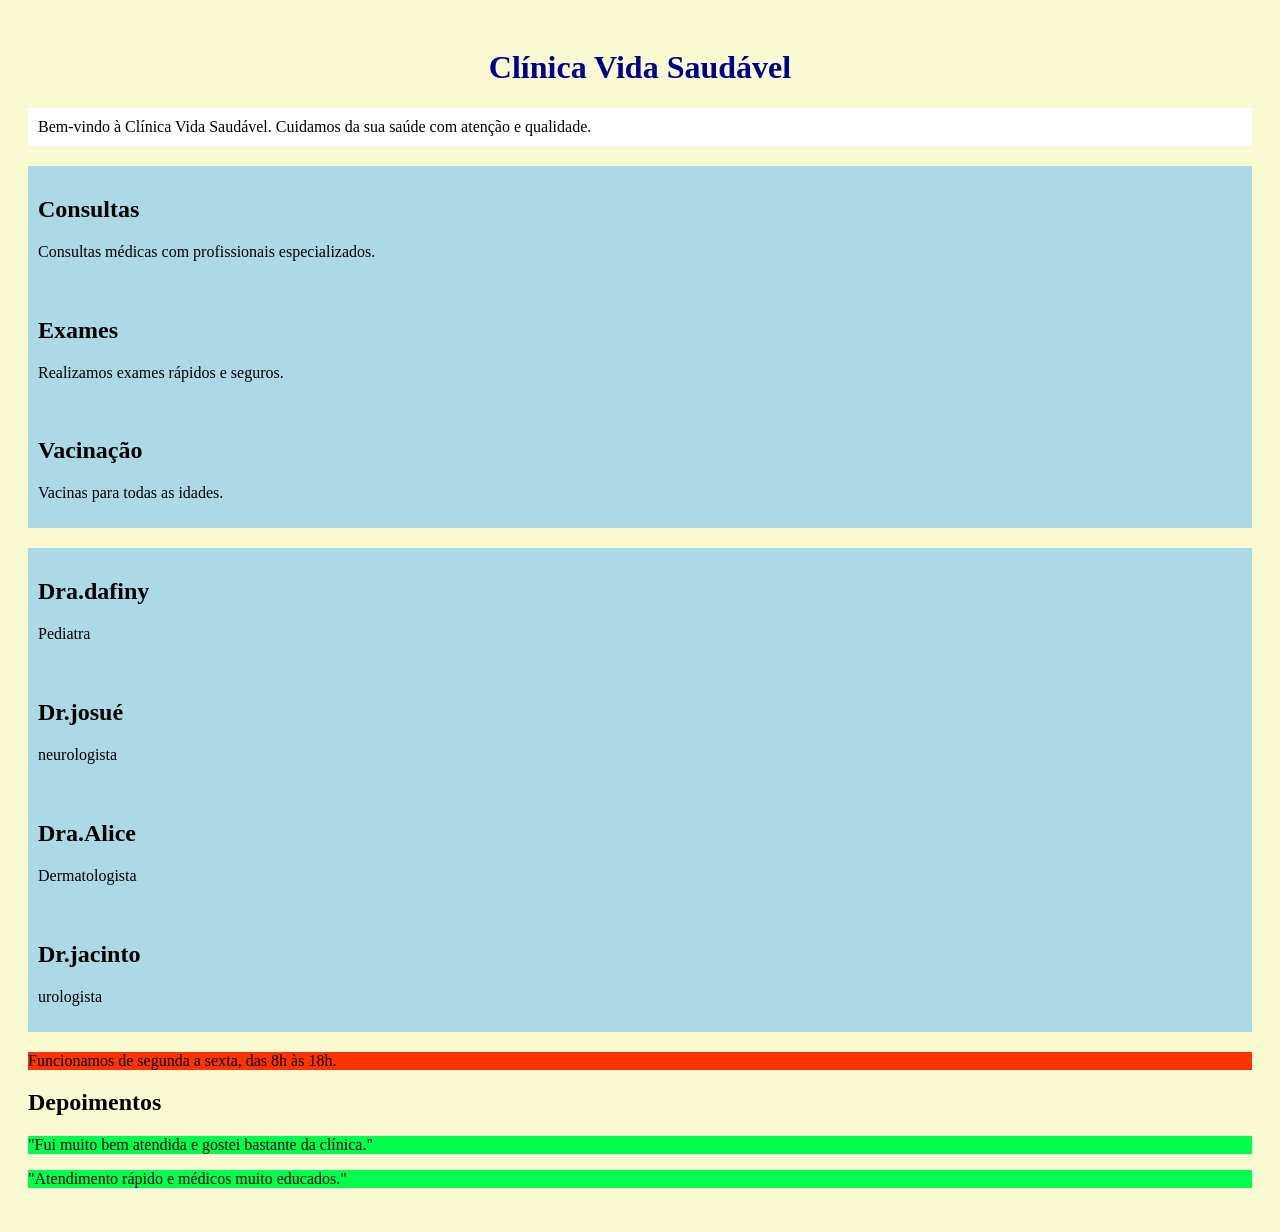
==== Atividade-clinica-Saldavel/Index.html @ 1ebb6774 "Add files via upload" ====
<!DOCTYPE html>
<html lang="pt-br">
<head>
    <meta charset="UTF-8">
    <meta name="viewport" content="width=device-width, initial-scale=1.0">
    <link rel="stylesheet" href="Index.css">
    <title>Atividade clínica</title>
</head>
<body>
    <h1 id="titulo-clinica">Clínica Vida Saudável</h1>

    <p class="bemvindo">
        Bem-vindo à Clínica Vida Saudável. Cuidamos da sua saúde com atenção e qualidade.
    </p>

    <div id="servicos">

        <div class="servico">
            <h2>Consultas</h2>
            <p>Consultas médicas com profissionais especializados.</p>
        </div>

        <div class="servico">
            <h2>Exames</h2>
            <p>Realizamos exames rápidos e seguros.</p>
        </div>

        <div class="servico">
            <h2>Vacinação</h2>
            <p>Vacinas para todas as idades.</p>
        </div>

    </div>

    <div id="medicos">

        <div class="medico">
            <h2>Dra.dafiny</h2>
            <p>Pediatra</p>
        </div>

        <div class="medico">
            <h2>Dr.josué</h2>
            <p>neurologista</p>
        </div>

        <div class="medico">
            <h2>Dra.Alice</h2>
            <p>Dermatologista</p>
        </div>
        <div class="medico">
            <h2>Dr.jacinto</h2>
            <p>urologista</p>

        </div>

    </div>

    <div id="aviso">
        <p>
            Funcionamos de segunda a sexta, das 8h às 18h.
        </p>
    </div>

    <h2>Depoimentos</h2>

    <p class="depoimento">
        "Fui muito bem atendida e gostei bastante da clínica."
    </p>

    <p class="depoimento">
        "Atendimento rápido e médicos muito educados."
    </p>
</body>
</html>
---- Atividade-clinica-Saldavel/Index.css ----
body {
    background-color: lightgoldenrodyellow;
    padding: 20px;
}

#titulo-clinica {
    text-align: center;
    color: darkblue;
}

.bemvindo {
    background-color: white;
    padding: 10px;
}

#servicos {
    margin-top: 20px;
}

.servico {
    background-color: lightblue;
    padding: 10px;
}

#medicos {
    margin-top: 20px;
}

.medico {
    background-color: lightblue;
    padding: 10px;
}

#aviso {
    background-color: rgb(255, 51, 0);
    margin-top: 20px;
}

.depoimento {
    background-color: rgb(0, 255, 76);
    margin-top: 10px;
}
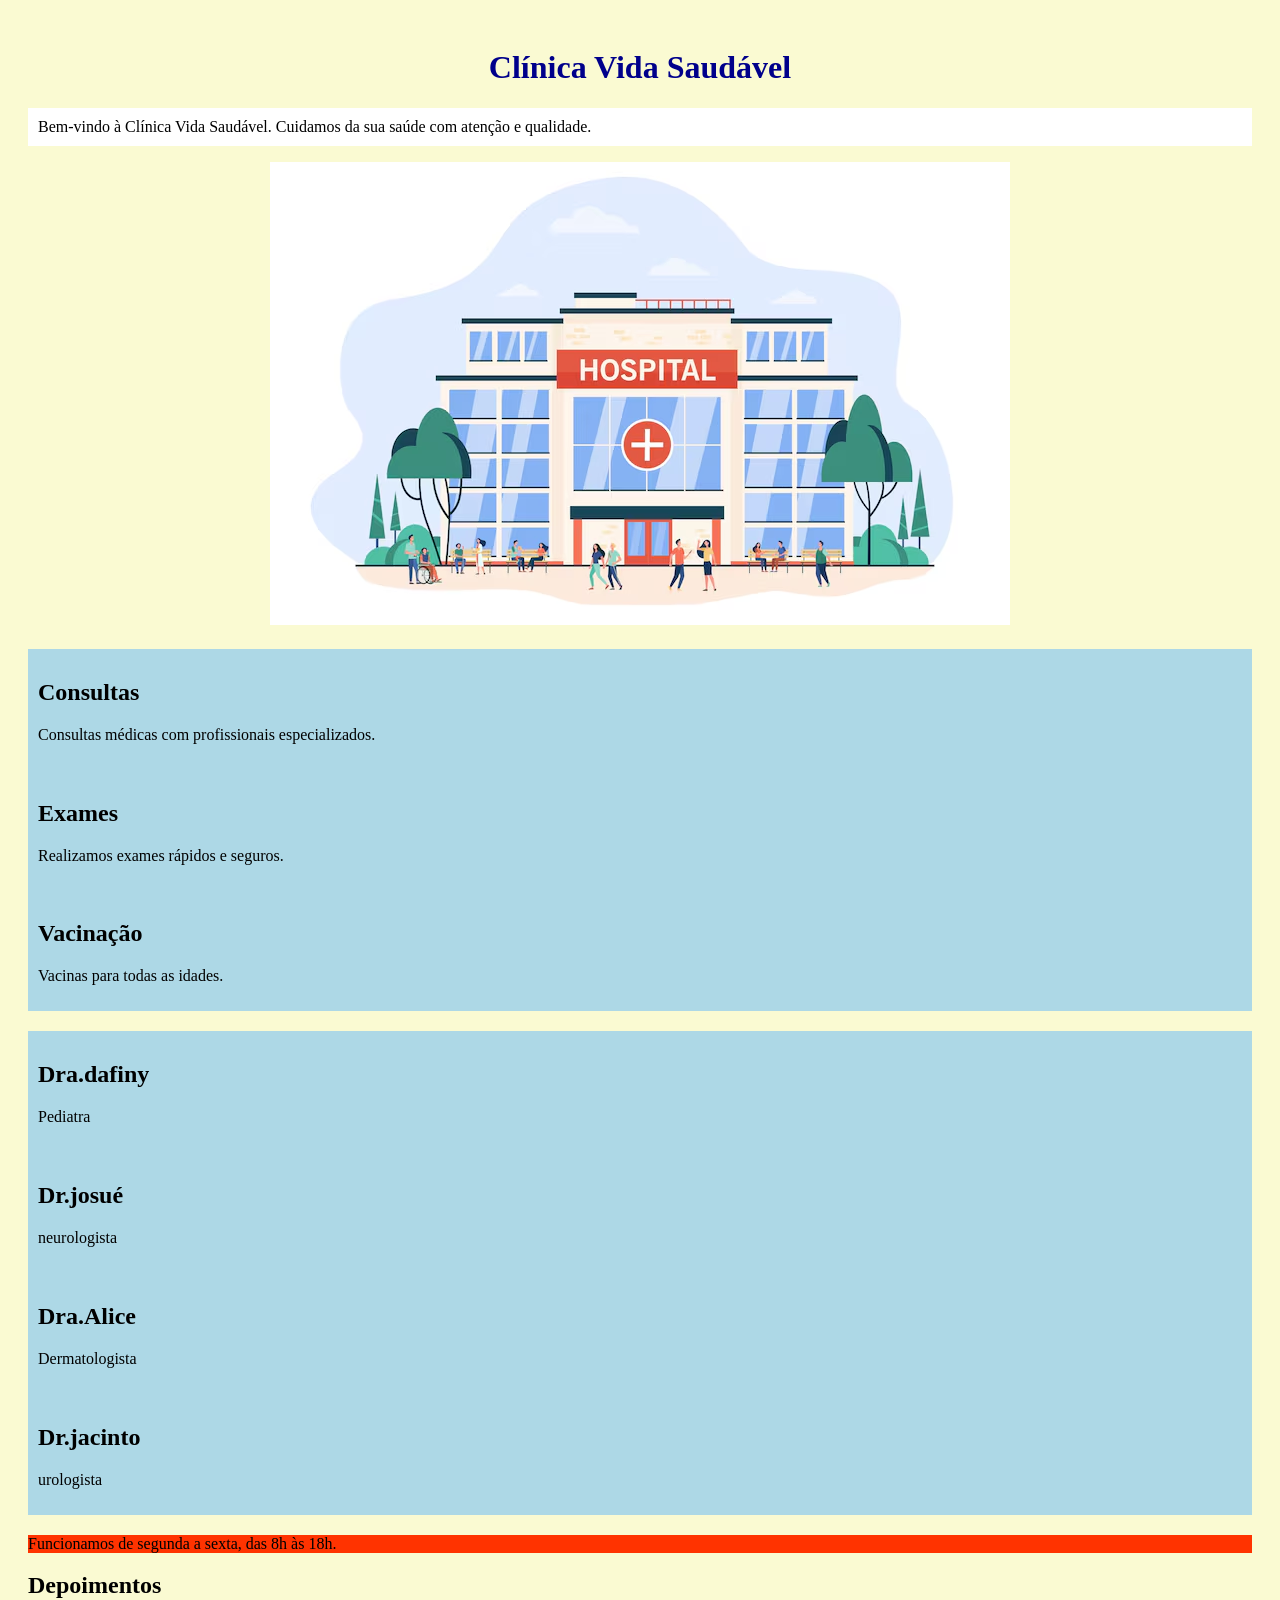
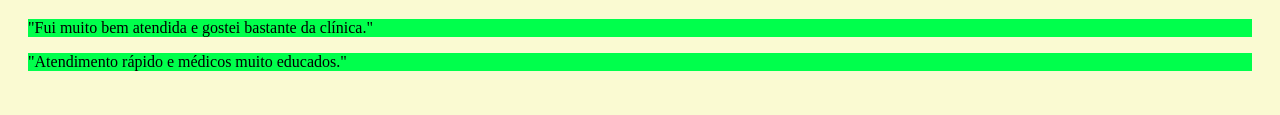
==== commit 86148084: "Add files via upload" ====
--- a/Atividade-clinica-Saldavel/Index.html
+++ b/Atividade-clinica-Saldavel/Index.html
@@ -4,6 +4,7 @@
     <meta charset="UTF-8">
     <meta name="viewport" content="width=device-width, initial-scale=1.0">
     <link rel="stylesheet" href="Index.css">
+    <link rel="shortcut icon" href="favicon.ico" type="image/x-icon">
     <title>Atividade clínica</title>
 </head>
 <body>
@@ -12,7 +13,9 @@
     <p class="bemvindo">
         Bem-vindo à Clínica Vida Saudável. Cuidamos da sua saúde com atenção e qualidade.
     </p>
-
+ <div class="img">
+    <img src="Hospital.avif" alt="" >
+</div>
     <div id="servicos">
 
         <div class="servico">
--- a/Atividade-clinica-Saldavel/Index.css
+++ b/Atividade-clinica-Saldavel/Index.css
@@ -12,6 +12,8 @@
     background-color: white;
     padding: 10px;
 }
+
+.img {text-align: center;}
 
 #servicos {
     margin-top: 20px;
